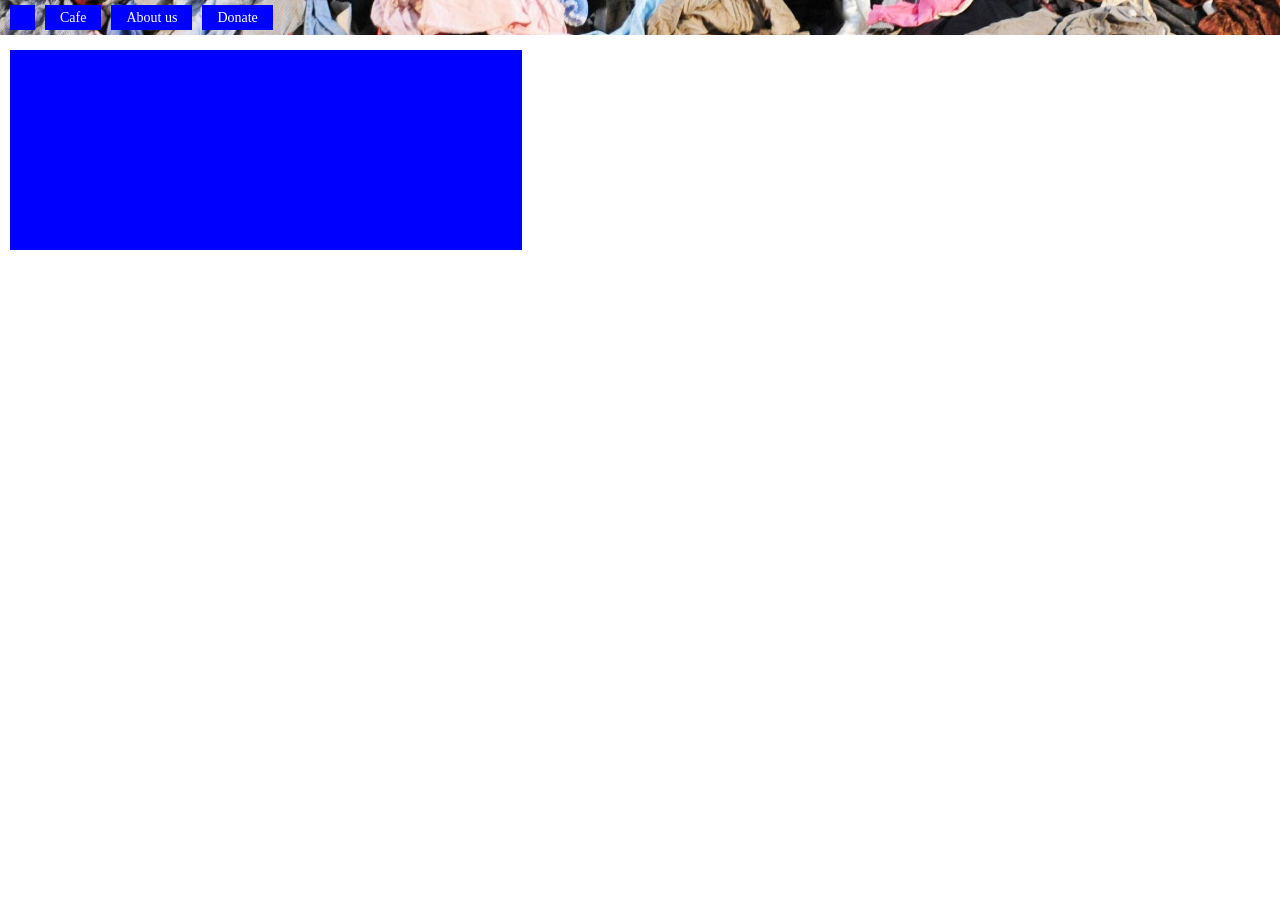
==== index.html @ 790a0abb "Add files via upload" ====
<!DOCTYPE html>
<html lang="en">
<head>
    <meta charset="UTF-8">
    <meta name="viewport" content="width=device-width, initial-scale=1.0">
    <title>Document</title>
    <link rel="stylesheet" href="style.css">
</head>
<body>
    <div class="head">
        <a href="index.html">
            <div class="logo"></div>
        </a>

        <a href="cafe.html" class="nav-link">Cafe</a>
        <a href="about_us.html" class="nav-link">About us</a>
        <a href="donate.html" class="nav-link">Donate</a>

    </div>

    <div class="text1">

    </div>
</body>
</html>
---- style.css ----
body {
    margin: 0;
}

.head {
    height: 35px;
    width: 100vw;
    position: fixed;
    top: 0;
    left: 0;
    background-color: red;
    display: flex;
    align-items: center;
    padding: 0 10px;
    box-sizing: border-box;
    background-image: url("image1.jpg");
    background-repeat: no-repeat; 
    background-position: center;
    background-size: cover;
}

.logo {
    height: 25px;
    width: 25px;
    background-color: blue;
}

.nav-link {
    height: 25px;
    line-height: 25px;
    padding: 0 15px;
    margin-left: 10px;
    background-color: blue;
    color: white;
    text-decoration: none;
    font-size: 14px;
}
.text1{
    width: 40vw;
    height: 200px;
    background-color: blue;
    position:absolute;
    margin: 10px;
    margin-top: 50px;
   
}
body{
    
    
}
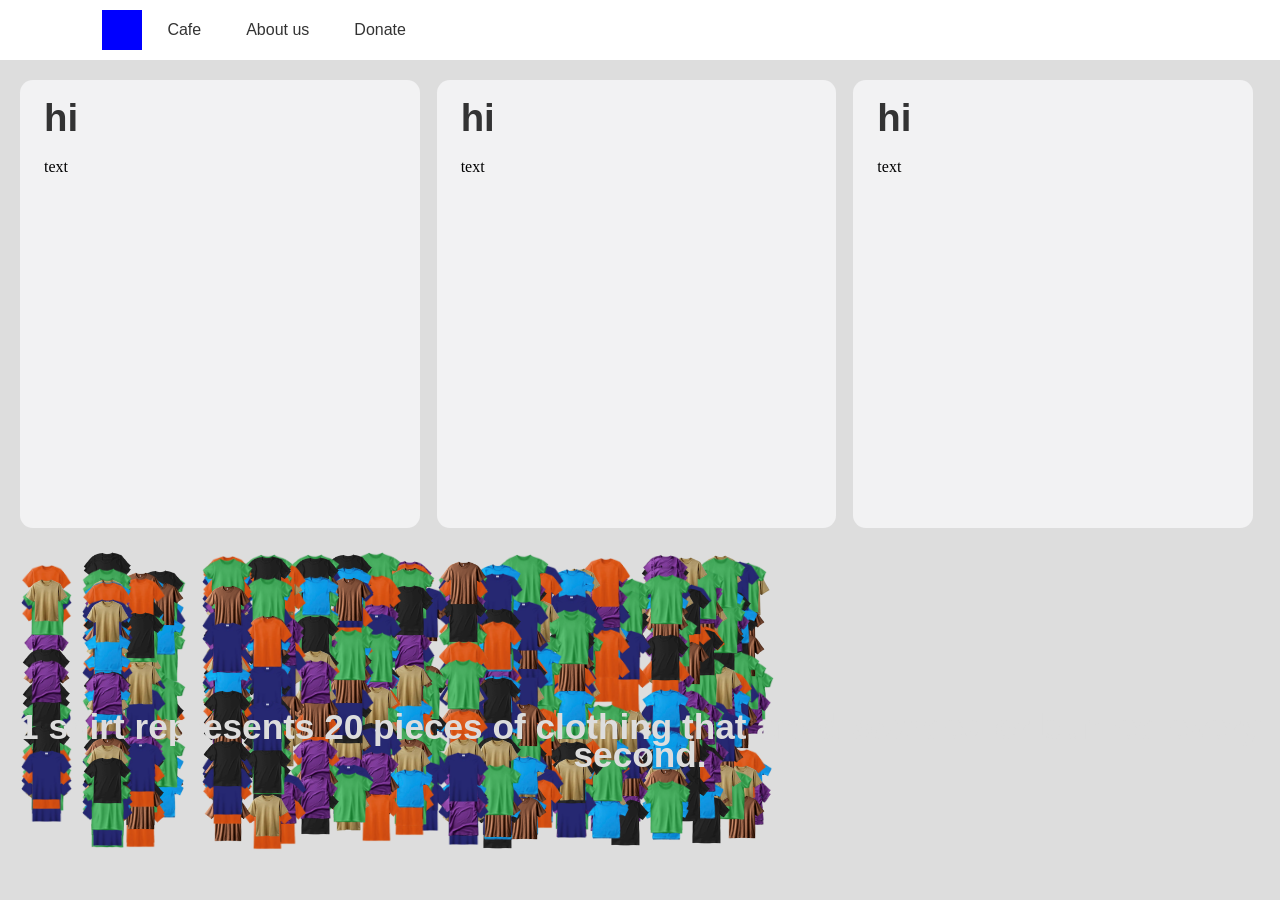
==== commit 85cfb11c: "jgt" ====
--- a/index.html
+++ b/index.html
@@ -20,8 +20,44 @@
     </div>
 
     <div class="text1">
+        <h3>hi</h3>
+        text
+        
+    </div>
+    <div class="text2">
+        <h3>hi</h3>
+        text
+    </div>
+    <div class="text3">
+        <h3>hi</h3>
+        text
+    </div>
+    <svg width="0" height="0">
+        <svg width="0" height="0">
+        <filter id="fireNoise">
+            <feTurbulence
+                type="fractalNoise"
+                baseFrequency="0.035 0.12"
+                numOctaves="3"
+                seed="5">
 
-    </div>
+                <animate
+                    attributeName="baseFrequency"
+                    dur="3s"
+                    values="0.035 0.12; 0.05 0.18; 0.025 0.09; 0.035 0.12"
+                    repeatCount="indefinite"
+                />
+            </feTurbulence>
+
+            <feDisplacementMap
+                in="SourceGraphic"
+                scale="35"
+            />
+        </filter>
+    </svg>
+    <div class="fire"></div>
+    <h2>1 shirt represents 20 pieces of clothing that are discarded or burned every second.</h2>
+    <script src="Script.js"></script>
 </body>
 </html>
 
--- a/style.css
+++ b/style.css
@@ -1,50 +1,100 @@
 body {
     margin: 0;
-}
-
-.head {
-    height: 35px;
-    width: 100vw;
-    position: fixed;
-    top: 0;
-    left: 0;
-    background-color: red;
-    display: flex;
-    align-items: center;
-    padding: 0 10px;
-    box-sizing: border-box;
-    background-image: url("image1.jpg");
+    background-color: #ddd;
     background-repeat: no-repeat; 
     background-position: center;
     background-size: cover;
 }
 
+.head {
+    height: 60px;
+    width: 100%;
+    position: fixed;
+    top: 0;
+    left: 0;
+    background-color: white;
+    display: flex;
+    align-items: center;
+    padding: 0 8vw;
+    box-sizing: border-box;
+    z-index: 1000;
+}
+
 .logo {
-    height: 25px;
-    width: 25px;
+    height: 40px;
+    width: 40px;
     background-color: blue;
+    flex-shrink: 0;
 }
 
 .nav-link {
-    height: 25px;
-    line-height: 25px;
-    padding: 0 15px;
-    margin-left: 10px;
-    background-color: blue;
-    color: white;
+    height: 100%;
+    padding: 0 20px;
+    margin-left: 5px;
+    display: flex;
+    align-items: center;
+    background-color: transparent;
+    color: #333;
     text-decoration: none;
-    font-size: 14px;
+    font-weight: 400;
+    font-size: 16px;
+    font-family: Inter, sans-serif;
 }
 .text1{
-    width: 40vw;
-    height: 200px;
-    background-color: blue;
+    width: calc(100vw/3 - 75px);
+    height: 400px;
+    background-color: hsl(210, 4%, 95%);
+    position:absolute;
+    padding: 24px;
+    margin: 10px;
+    margin-top: 80px;
+    margin-left: 20px;
+    border-radius: 1vw;
+}
+.text2{
+    width: calc(100vw/3 - 75px);
+    height: 400px;
+    background-color: hsl(210, 4%, 95%);
     position:absolute;
     margin: 10px;
-    margin-top: 50px;
-   
+    margin-top: 80px;
+    padding: 24px;
+    margin-left: calc(100vw/3 + 10px);
+    border-radius: 1vw;
 }
-body{
+.text3{
+    width: calc(100vw/3 - 75px);
+    height: 400px;
+    background-color: hsl(210, 4%, 95%);
+    position:absolute;
+    margin: 10px;
+    padding: 24px;
+    margin-top: 80px;
+    margin-left: calc(2 * 100vw/3);
+    border-radius: 1vw;
+}
+h3{
     
-    
-}+    font-family: Inter, sans-serif;
+    font-size: 2.4rem;
+    color: #333;
+    font-weight: 600;
+    margin-bottom: 1.6rem;
+    line-height: 28px;
+    margin-top: 0;
+    text-align: left;
+    box-sizing: border-box;
+}
+h2{
+    position: absolute;
+    font-family: Inter, sans-serif;
+    font-size: 2.2rem;
+    color: #ddd;
+    width: 100%;
+    font-weight: 600;
+    margin-top: calc(((100vh - 560px)/2) + 560px - 2.2rem);
+    z-index: 10;
+    line-height: 28px;
+    text-align: center;
+
+}
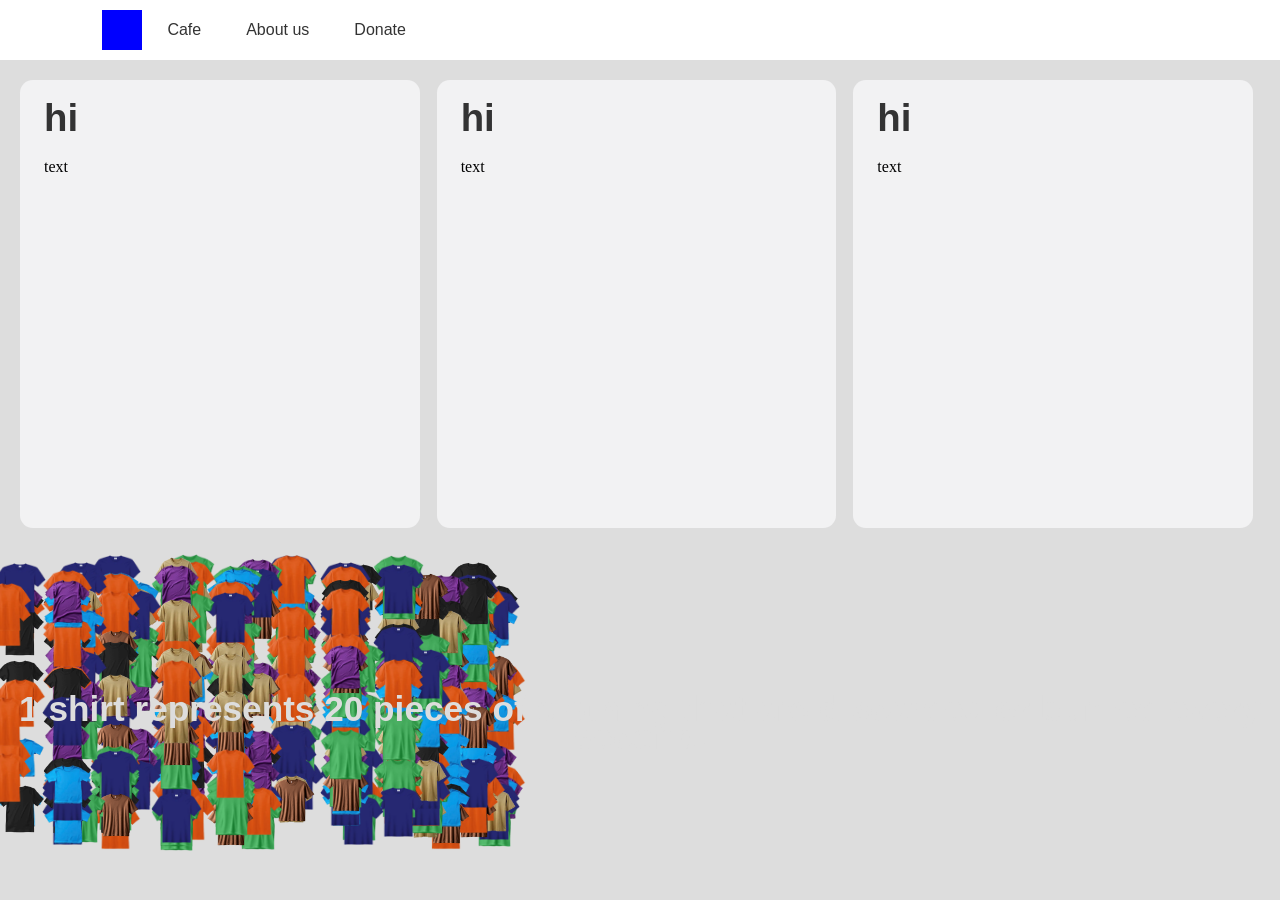
==== commit 354c05e2: "kkkkkkkkkkkk" ====
--- a/index.html
+++ b/index.html
@@ -32,30 +32,7 @@
         <h3>hi</h3>
         text
     </div>
-    <svg width="0" height="0">
-        <svg width="0" height="0">
-        <filter id="fireNoise">
-            <feTurbulence
-                type="fractalNoise"
-                baseFrequency="0.035 0.12"
-                numOctaves="3"
-                seed="5">
-
-                <animate
-                    attributeName="baseFrequency"
-                    dur="3s"
-                    values="0.035 0.12; 0.05 0.18; 0.025 0.09; 0.035 0.12"
-                    repeatCount="indefinite"
-                />
-            </feTurbulence>
-
-            <feDisplacementMap
-                in="SourceGraphic"
-                scale="35"
-            />
-        </filter>
-    </svg>
-    <div class="fire"></div>
+    
     <h2>1 shirt represents 20 pieces of clothing that are discarded or burned every second.</h2>
     <script src="Script.js"></script>
 </body>
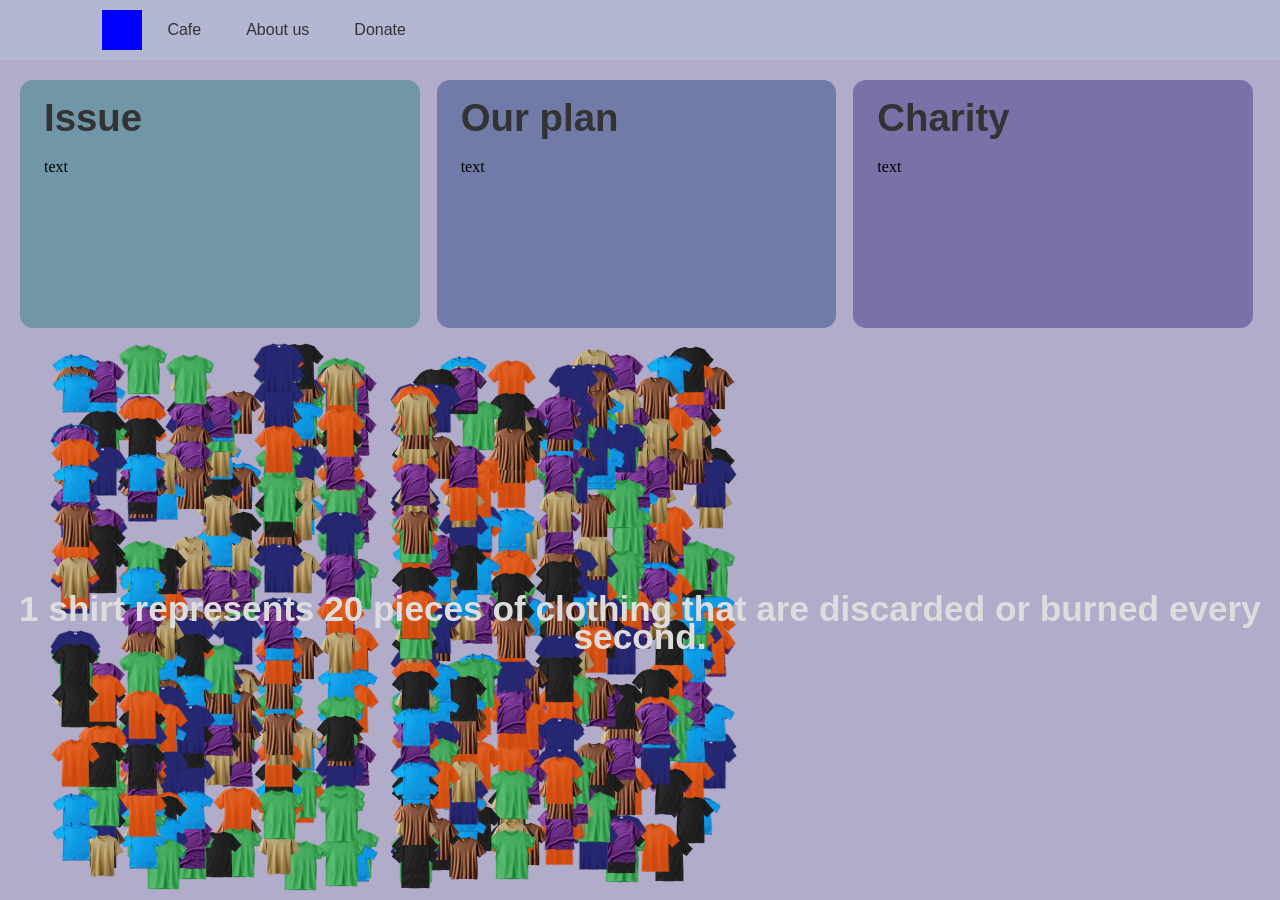
==== commit ad80fe89: "more" ====
--- a/index.html
+++ b/index.html
@@ -20,16 +20,16 @@
     </div>
 
     <div class="text1">
-        <h3>hi</h3>
+        <h3>Issue</h3>
         text
         
     </div>
     <div class="text2">
-        <h3>hi</h3>
+        <h3>Our plan</h3>
         text
     </div>
     <div class="text3">
-        <h3>hi</h3>
+        <h3>Charity</h3>
         text
     </div>
     
--- a/style.css
+++ b/style.css
@@ -1,6 +1,15 @@
+:root {
+    --color1: rgb(113, 123, 168);
+    --color2: #7196A8ff;
+    --color3: rgb(113, 123, 168);
+    --color4: rgb(123, 113, 168);
+    --color5: #B1ACCAff;
+    --color6: #996691ff;
+    --color7: #ED956Eff;
+}
 body {
     margin: 0;
-    background-color: #ddd;
+    background-color: var(--color5);
     background-repeat: no-repeat; 
     background-position: center;
     background-size: cover;
@@ -12,7 +21,7 @@
     position: fixed;
     top: 0;
     left: 0;
-    background-color: white;
+    background-color: #b4b7d1;
     display: flex;
     align-items: center;
     padding: 0 8vw;
@@ -42,8 +51,8 @@
 }
 .text1{
     width: calc(100vw/3 - 75px);
-    height: 400px;
-    background-color: hsl(210, 4%, 95%);
+    height: 200px;
+    background-color: var(--color2);
     position:absolute;
     padding: 24px;
     margin: 10px;
@@ -53,8 +62,8 @@
 }
 .text2{
     width: calc(100vw/3 - 75px);
-    height: 400px;
-    background-color: hsl(210, 4%, 95%);
+    height: 200px;
+    background-color: var(--color3);
     position:absolute;
     margin: 10px;
     margin-top: 80px;
@@ -64,8 +73,8 @@
 }
 .text3{
     width: calc(100vw/3 - 75px);
-    height: 400px;
-    background-color: hsl(210, 4%, 95%);
+    height: 200px;
+    background-color: var(--color4);
     position:absolute;
     margin: 10px;
     padding: 24px;
@@ -92,9 +101,20 @@
     color: #ddd;
     width: 100%;
     font-weight: 600;
-    margin-top: calc(((100vh - 560px)/2) + 560px - 2.2rem);
+    margin-top: calc(((100vh - 760px)/2) + 560px - 2.2rem);
     z-index: 10;
     line-height: 28px;
     text-align: center;
 
 }
+.aboutustext{
+    field-sizing: content;
+    overflow-wrap: break-word;
+    resize: none;
+    width: calc(100vw - 99px);
+    background-color: var(--color2);
+    margin-top:  85px;
+    margin-left: 25px;
+    border-radius: 1vw;
+    padding: 24px;
+}
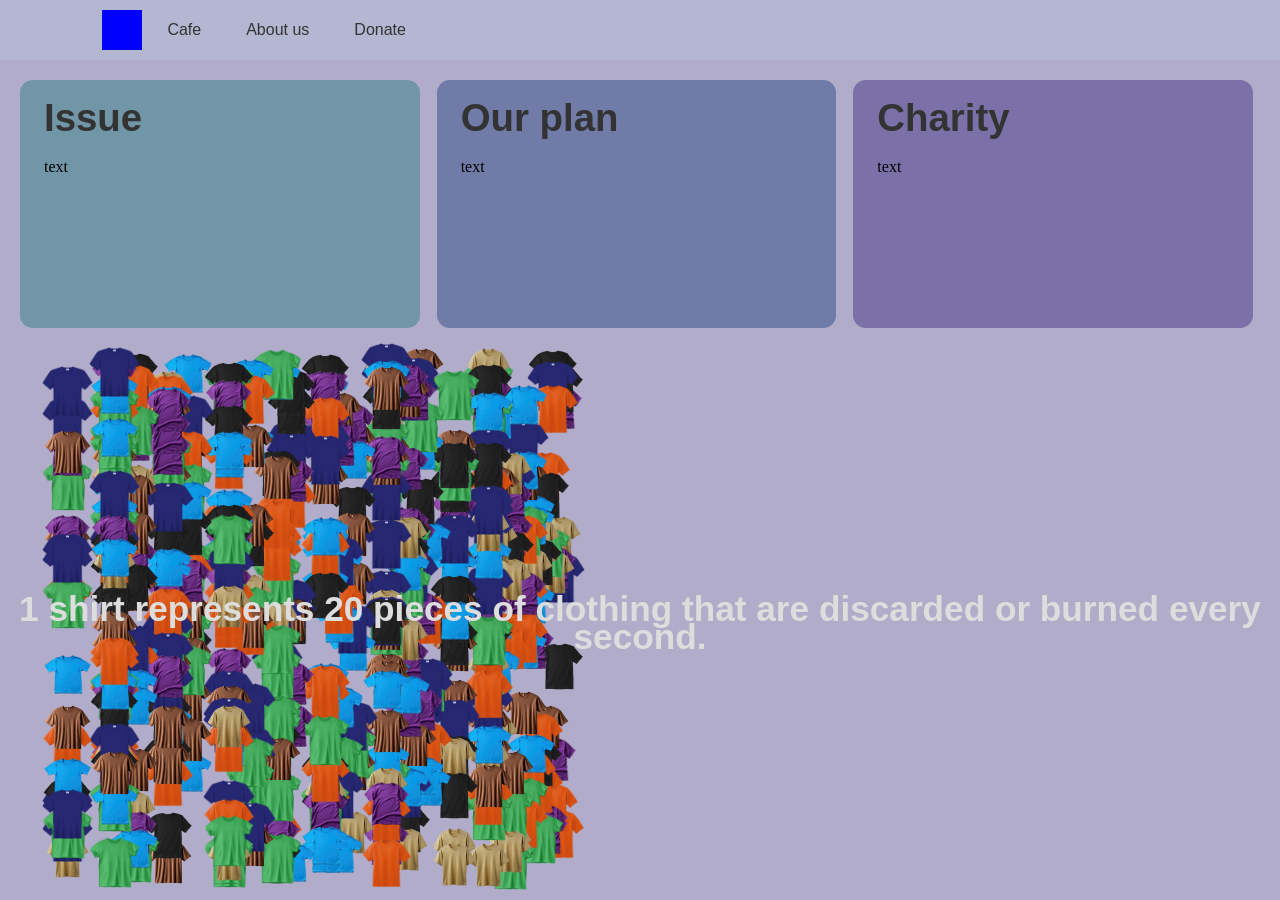
==== commit 02e91c63: "dfghj" ====
--- a/index.html
+++ b/index.html
@@ -4,7 +4,7 @@
 <head>
     <meta charset="UTF-8">
     <meta name="viewport" content="width=device-width, initial-scale=1.0">
-    <title>Document</title>
+    <title>SEW</title>
     <link rel="stylesheet" href="style.css">
 </head>
 <body>
--- a/style.css
+++ b/style.css
@@ -4,8 +4,9 @@
     --color3: rgb(113, 123, 168);
     --color4: rgb(123, 113, 168);
     --color5: #B1ACCAff;
-    --color6: #996691ff;
-    --color7: #ED956Eff;
+    --color6: #a9d8a8;
+    --color7: rgb(208, 168, 151);
+    --color8: rgb(204, 208, 151);
 }
 body {
     margin: 0;
@@ -107,12 +108,56 @@
     text-align: center;
 
 }
+h1{
+    font-family: Inter, sans-serif;
+    font-size: 2.2rem;
+    color: #333;
+    width: 100%;
+    font-weight: 600;
+    margin-bottom: 10px;
+    z-index: 10;
+    line-height: 28px;
+    text-align: left;
+}
+p{
+    font-family: Inter, sans-serif;
+    font-size: 1.2rem;
+    color: #333;
+    width: 100%;
+    font-weight: 400;
+    margin-bottom: 10px;
+    z-index: 10;
+    line-height: 28px;
+    text-align: left;
+}
 .aboutustext{
     field-sizing: content;
     overflow-wrap: break-word;
     resize: none;
     width: calc(100vw - 99px);
-    background-color: var(--color2);
+    background-color: var(--color7);
+    margin-top:  85px;
+    margin-left: 25px;
+    border-radius: 1vw;
+    padding: 24px;
+}
+.cafetext{
+    field-sizing: content;
+    overflow-wrap: break-word;
+    resize: none;
+    width: calc(100vw - 99px);
+    background-color: var(--color6);
+    margin-top:  85px;
+    margin-left: 25px;
+    border-radius: 1vw;
+    padding: 24px;
+}
+.donatetext{
+    field-sizing: content;
+    overflow-wrap: break-word;
+    resize: none;
+    width: calc(100vw - 99px);
+    background-color: var(--color8);
     margin-top:  85px;
     margin-left: 25px;
     border-radius: 1vw;
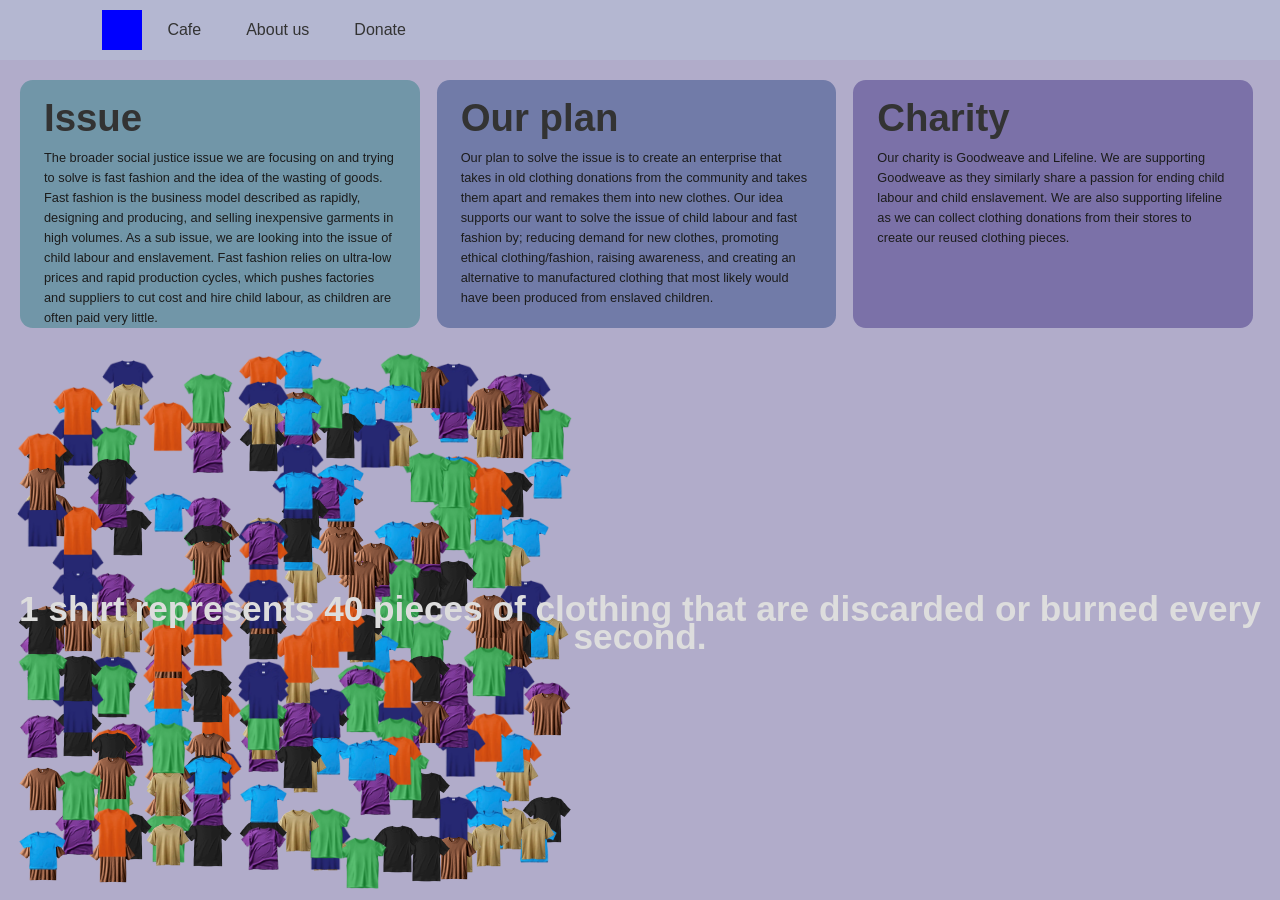
==== commit 0980c58f: "fghyujhgbvgy" ====
--- a/index.html
+++ b/index.html
@@ -21,19 +21,19 @@
 
     <div class="text1">
         <h3>Issue</h3>
-        text
+        <p class="smalltext">The broader social justice issue we are focusing on and trying to solve is fast fashion and the idea of the wasting of goods. Fast fashion is the business model described as rapidly, designing and producing, and selling inexpensive garments in high volumes. As a sub issue, we are looking into the issue of child labour and enslavement. Fast fashion relies on ultra-low prices and rapid production cycles, which pushes factories and suppliers to cut cost and hire child labour, as children are often paid very little.</p>
         
     </div>
     <div class="text2">
         <h3>Our plan</h3>
-        text
+        <p class="smalltext">Our plan to solve the issue is to create an enterprise that takes in old clothing donations from the community and takes them apart and remakes them into new clothes. Our idea supports our want to solve the issue of child labour and fast fashion by; reducing demand for new clothes, promoting ethical clothing/fashion, raising awareness, and creating an alternative to manufactured clothing that most likely would have been produced from enslaved children.</p>
     </div>
     <div class="text3">
         <h3>Charity</h3>
-        text
+        <p class="smalltext">Our charity is Goodweave and Lifeline. We are supporting Goodweave as they similarly share a passion for ending child labour and child enslavement. We are also supporting lifeline as we can collect clothing donations from their stores to create our reused clothing pieces.</p>
     </div>
     
-    <h2>1 shirt represents 20 pieces of clothing that are discarded or burned every second.</h2>
+    <h2>1 shirt represents 40 pieces of clothing that are discarded or burned every second.</h2>
     <script src="Script.js"></script>
 </body>
 </html>
--- a/style.css
+++ b/style.css
@@ -89,7 +89,7 @@
     font-size: 2.4rem;
     color: #333;
     font-weight: 600;
-    margin-bottom: 1.6rem;
+    margin-bottom: 1rem;
     line-height: 28px;
     margin-top: 0;
     text-align: left;
@@ -162,4 +162,107 @@
     margin-left: 25px;
     border-radius: 1vw;
     padding: 24px;
+    opacity: 1;
+}
+.donateimg{
+    right:80px;
+    top: 120px;
+    position: absolute;
+    width: 20vw;
+    height: 20vw;
+    object-fit: cover;
+    border-color: rgb(136, 230, 136);
+    border-width: 2px;
+    border-style: solid;
+    border-radius: 1vw;
+    rotate: 15deg;
+
+}
+.smalltext{
+    font-family: Inter, sans-serif;
+    font-size: 1rem;
+    color: #1c1c1c;
+    width: 100%;
+    font-weight: 300;
+    margin-bottom: 10px;
+    z-index: 10;
+    line-height: 20px;
+    font-size: calc(1vw);
+    text-align: left;
+}
+.abtext{
+    font-family: Inter, sans-serif;
+    font-size: 1.2rem;
+    color: #333;
+    width: 85%;
+    font-weight: 400;
+    margin-bottom: 10px;
+    z-index: 10;
+    line-height: 28px;
+    text-align: left;
+}
+.aboutusimgs{
+    right:80px;
+    top: 120px;
+    position: absolute;
+    width: 10vw;
+    height: 10vw;
+    object-fit: cover;
+    border-color: rgb(230, 136, 136);
+    border-width: 2px;
+    border-style: solid;
+    border-radius: 1vw;
+    rotate: -10deg;
+}
+.cafeimg{
+    right:5vw;
+    bottom: 40px;
+    position: absolute;
+    width: 20vw;
+    height: 20vw;
+    object-fit: cover;
+    border-color: rgb(136, 136, 230);
+    border-width: 2px;
+    border-style: solid;
+    border-radius: 1vw;
+    rotate: -10deg;
+}
+.cafeimg1{
+    right:28.3333333333vw;
+    bottom: 40px;
+    position: absolute;
+    width: 20vw;
+    height: 20vw;
+    object-fit: cover;
+    border-color: rgb(136, 136, 230);
+    border-width: 2px;
+    border-style: solid;
+    border-radius: 1vw;
+    rotate: -10deg;
+}
+.cafeimg2{
+    right:51.5vw;
+    bottom: 40px;
+    position: absolute;
+    width: 20vw;
+    height: 20vw;
+    object-fit: cover;
+    border-color: rgb(136, 136, 230);
+    border-width: 2px;
+    border-style: solid;
+    border-radius: 1vw;
+    rotate: -10deg;
+}
+.cafeimg3{
+    right:75vw;
+    bottom: 40px;
+    position: absolute;
+    width: 20vw;
+    height: 20vw;
+    object-fit: cover;
+    border-color: rgb(136, 136, 230);
+    border-width: 2px;
+    border-style: solid;
+    border-radius: 1vw;
+    rotate: -10deg;
 }
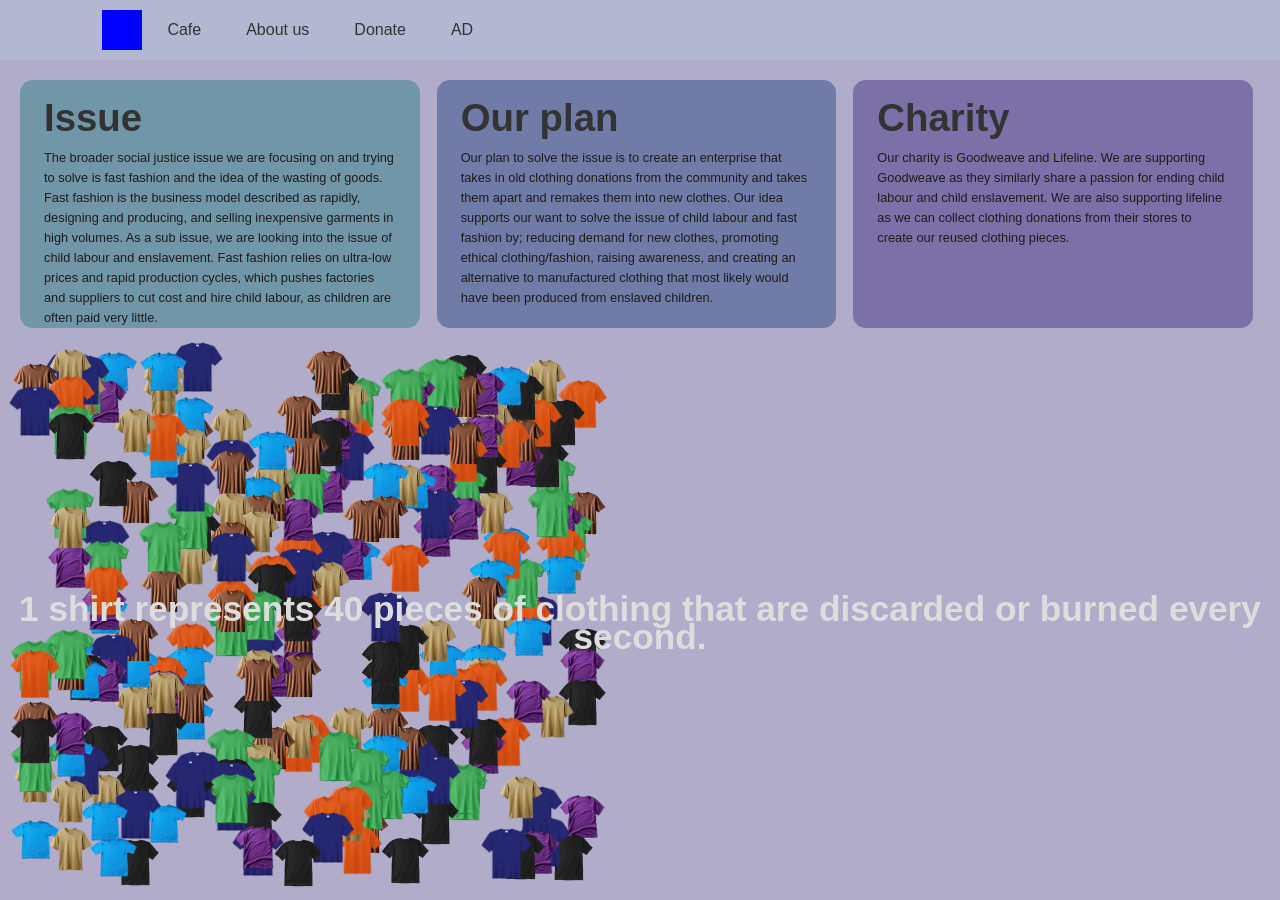
==== commit fa596b89: "dfghjkl" ====
--- a/index.html
+++ b/index.html
@@ -16,6 +16,7 @@
         <a href="cafe.html" class="nav-link">Cafe</a>
         <a href="about_us.html" class="nav-link">About us</a>
         <a href="donate.html" class="nav-link">Donate</a>
+        <a href="AD.html" class="nav-link">AD</a>
 
     </div>
 
--- a/style.css
+++ b/style.css
@@ -194,7 +194,7 @@
     font-family: Inter, sans-serif;
     font-size: 1.2rem;
     color: #333;
-    width: 85%;
+    width: 80%;
     font-weight: 400;
     margin-bottom: 10px;
     z-index: 10;
@@ -205,8 +205,8 @@
     right:80px;
     top: 120px;
     position: absolute;
-    width: 10vw;
-    height: 10vw;
+    width: 14vw;
+    height: 14vw;
     object-fit: cover;
     border-color: rgb(230, 136, 136);
     border-width: 2px;
@@ -265,4 +265,14 @@
     border-style: solid;
     border-radius: 1vw;
     rotate: -10deg;
+}
+.audio{
+    background-color: red;
+    border-radius: 4px;
+    border-width: 0px;
+    height: 40px;
+    position: absolute;
+    bottom: 12%; 
+    left: 4%; 
+    z-index: 10;
 }
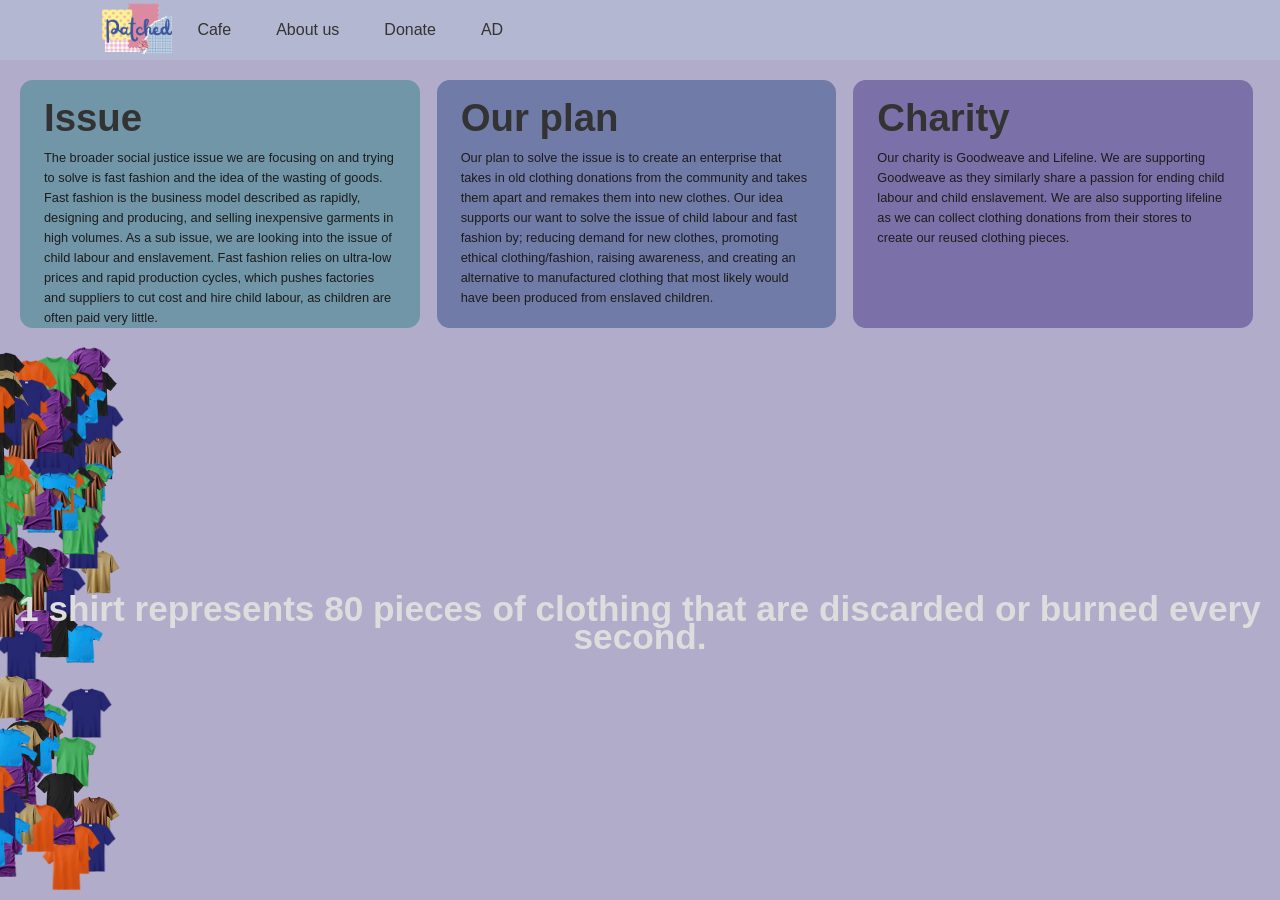
==== commit 484adf97: "Update index.html" ====
--- a/index.html
+++ b/index.html
@@ -34,7 +34,7 @@
         <p class="smalltext">Our charity is Goodweave and Lifeline. We are supporting Goodweave as they similarly share a passion for ending child labour and child enslavement. We are also supporting lifeline as we can collect clothing donations from their stores to create our reused clothing pieces.</p>
     </div>
     
-    <h2>1 shirt represents 40 pieces of clothing that are discarded or burned every second.</h2>
+    <h2>1 shirt represents 80 pieces of clothing that are discarded or burned every second.</h2>
     <script src="Script.js"></script>
 </body>
 </html>
--- a/style.css
+++ b/style.css
@@ -31,9 +31,11 @@
 }
 
 .logo {
-    height: 40px;
-    width: 40px;
-    background-color: blue;
+    height: 70px;
+    width: 70px;
+    background-image: url('logo.png');
+    background-size: contain;
+    background-repeat: no-repeat;
     flex-shrink: 0;
 }
 
@@ -275,4 +277,94 @@
     bottom: 12%; 
     left: 4%; 
     z-index: 10;
-}+}
+
+@media (max-width: 700px) {
+
+    /* Navigation */
+    .head {
+        height: 55px;
+        padding: 0 10px;
+        justify-content: space-between;
+    }
+
+    .logo {
+        width: 32px;
+        height: 32px;
+    }
+
+    .nav-link {
+        padding: 0 7px;
+        margin: 0;
+        font-size: 12px;
+    }
+
+    /* Main information boxes */
+    .text1,
+    .text2,
+    .text3 {
+        position: relative;
+        width: auto;
+        height: auto;
+        margin: 15px;
+        margin-top: 15px;
+        padding: 20px;
+        box-sizing: border-box;
+    }
+
+    .text1 {
+        margin-top: 75px;
+    }
+
+    /* Headings */
+    h3 {
+        font-size: 1.8rem;
+    }
+
+    h2 {
+        position: relative;
+        font-size: 1.3rem;
+        line-height: 24px;
+        margin: 30px 15px;
+        width: auto;
+        opacity: 0;
+        display: none;
+    }
+
+    /* Paragraphs */
+    p,
+    .smalltext {
+        font-size: 14px;
+        line-height: 22px;
+    }
+
+    /* Images */
+    .donateimg,
+    .aboutusimgs,
+    .cafeimg,
+    .cafeimg1,
+    .cafeimg2,
+    .cafeimg3 {
+        position: relative;
+        display: none;
+        width: 65vw;
+        height: 65vw;
+        margin: 25px auto;
+        right: auto;
+        bottom: auto;
+        top: auto;
+        rotate: 0deg;
+        
+    }
+
+    /* Other text containers */
+    .aboutustext,
+    .cafetext,
+    .donatetext {
+        width: auto;
+        margin: 75px 15px 15px;
+        padding: 20px;
+        box-sizing: border-box;
+    }
+
+}
